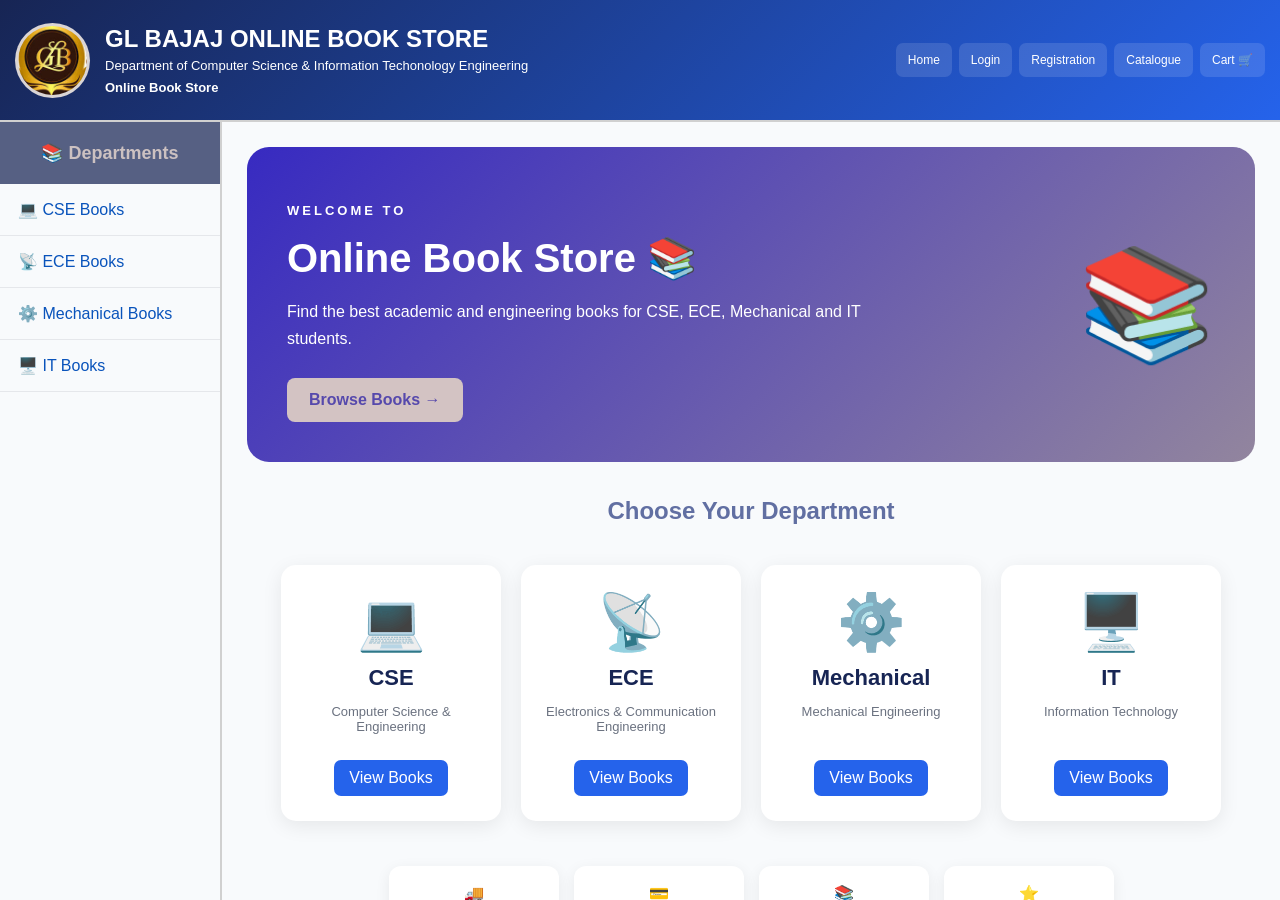
==== index.html @ cd11dc44 "Add Google verification" ====
<!DOCTYPE html>
<html lang="en">

<head>

   <meta name="google-site-verification" content="OiP1XtDfq0-SSMoyr3mTDBlRa2sxiXir-8r33nlPM_Q" />
    <title>Online Book Store</title>
</head>

<frameset rows="120,*" frameborder="1" border="2">

    <!-- TOP FRAME -->
    <frame
        src="top.html"
        name="topFrame"
        scrolling="no"
        noresize
    >

    <!-- LEFT + MAIN FRAME -->
    <frameset cols="220,*">

        <frame
            src="side.html"
            name="sideFrame"
            noresize
        >

        <frame
            src="home.html"
            name="mainFrame"
        >

    </frameset>

</frameset>

</html>
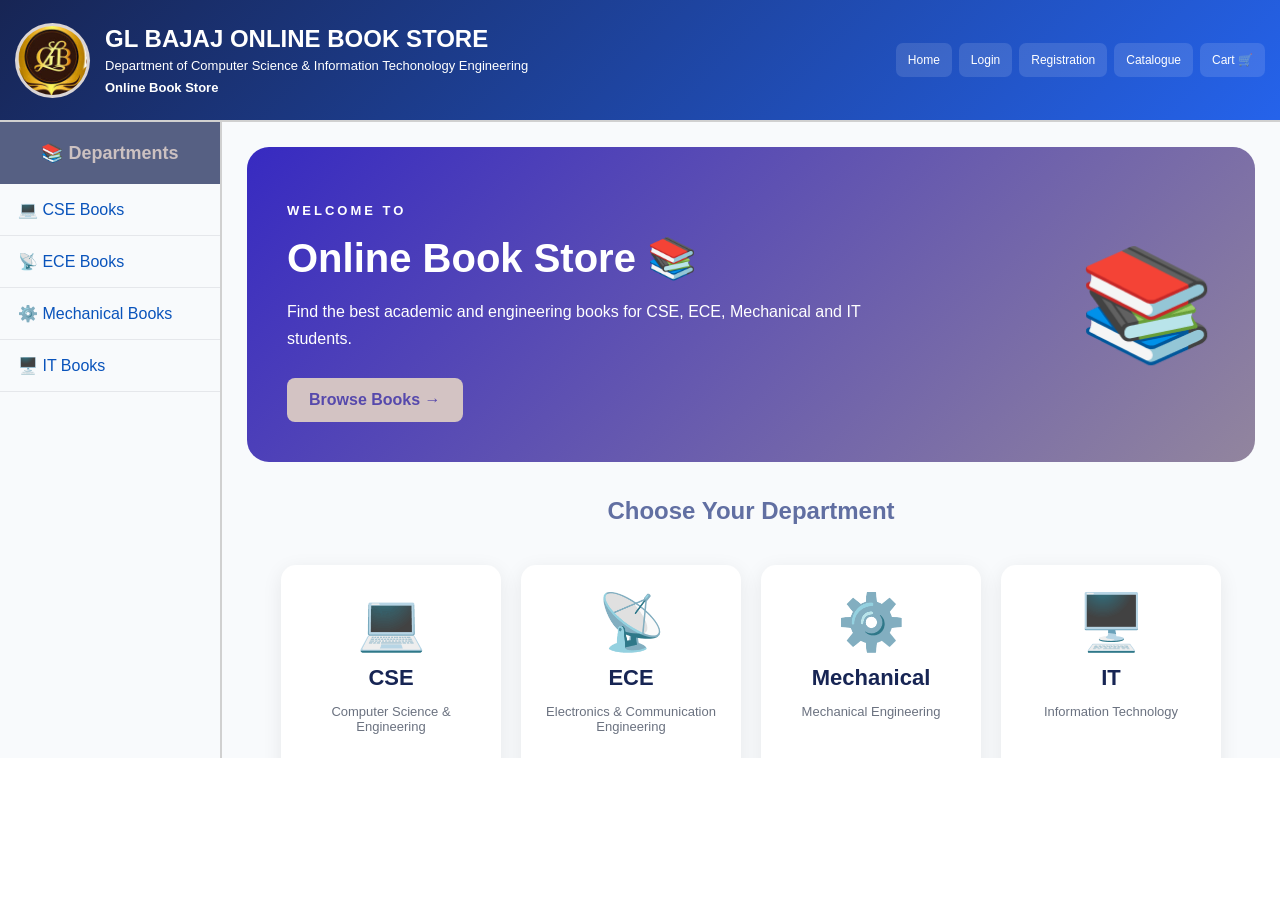
==== commit a63c1706: "Initial commit" ====
--- a/index.html
+++ b/index.html
@@ -7,7 +7,7 @@
     <title>Online Book Store</title>
 </head>
 
-<frameset rows="120,*" frameborder="1" border="2">
+<frameset rows="120,*,140" frameborder="1" border="2">
 
     <!-- TOP FRAME -->
     <frame
@@ -32,7 +32,19 @@
         >
 
     </frameset>
+        </frameset>
+
+    <!-- FOOTER FRAME: NEW ADDITION -->
+    <frame
+        src="footer.html"
+        name="footerFrame"
+        scrolling="no"
+        noresize
+    >
 
 </frameset>
 
+ 
+</frameset>
+
 </html>
